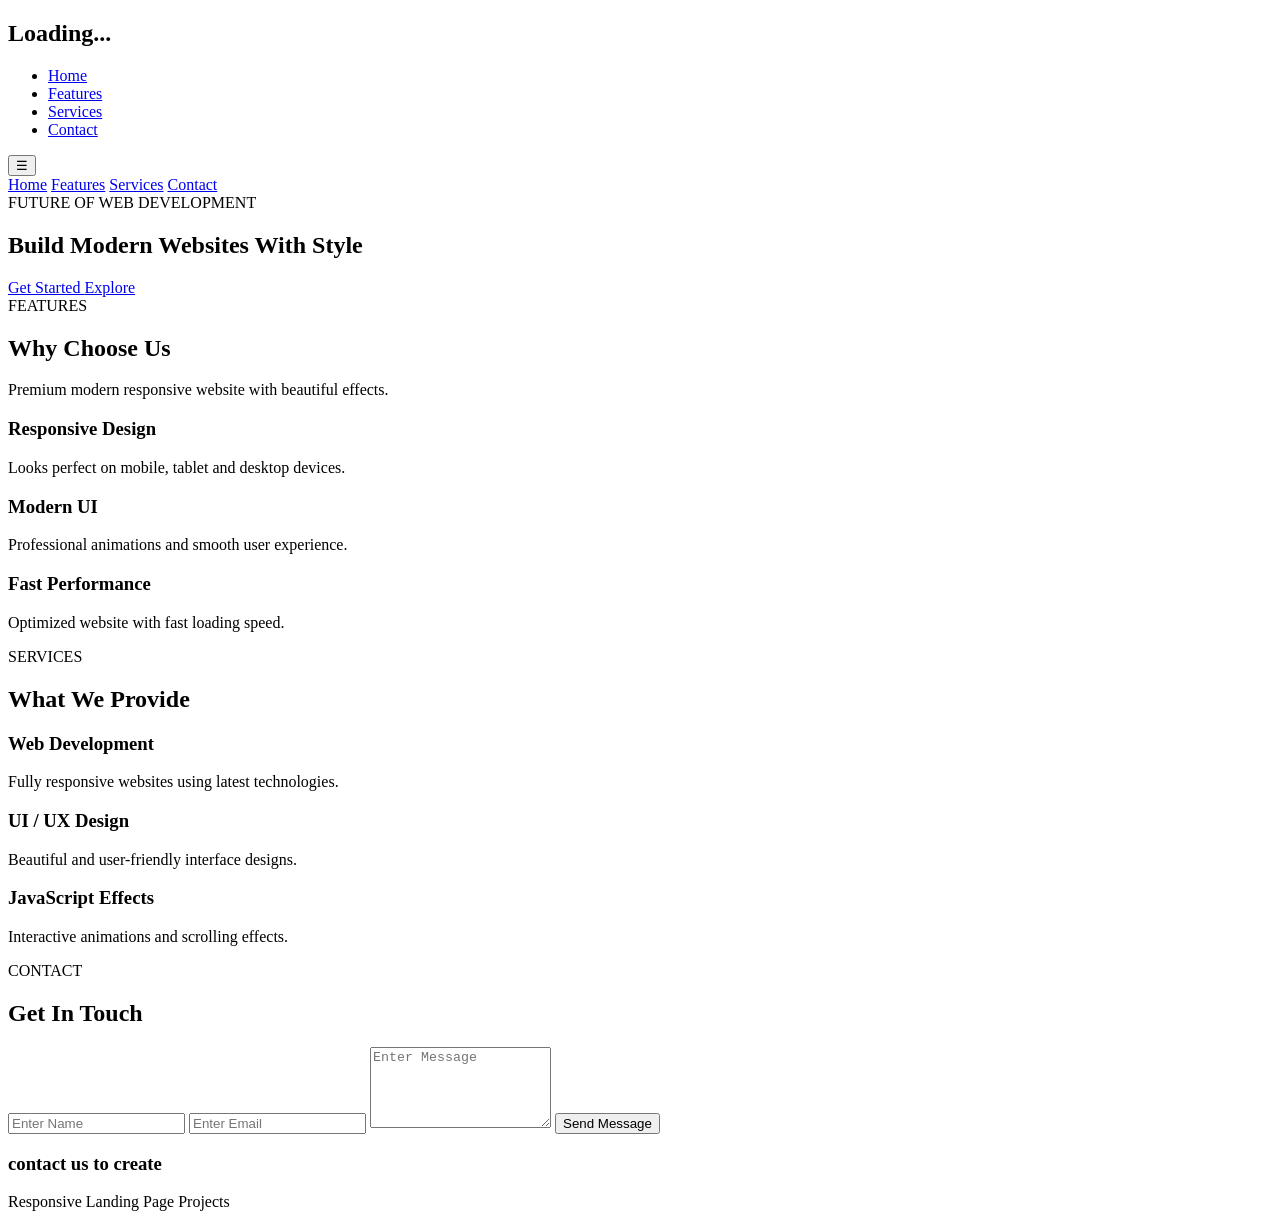
==== index.html @ 6088a10c "Rename responsive landing page/index.html to index.html" ====
<!DOCTYPE html>
<html lang="en">

<head>

  <meta charset="UTF-8" />

  <meta name="viewport" content="width=device-width, initial-scale=1.0" />

  <title>NovaTech Landing Page</title>

  <link rel="preconnect" href="https://fonts.googleapis.com">

  <link rel="preconnect" href="https://fonts.gstatic.com" crossorigin>

  <link href="https://fonts.googleapis.com/css2?family=Syne:wght@400;600;700;800&family=DM+Sans:wght@300;400;500&display=swap" rel="stylesheet">

  <link rel="stylesheet" href="style.css">

</head>

<body>

  <!-- LOADER -->

  <div id="loader">

    <div class="spinner"></div>

    <h2>Loading...</h2>

  </div>

  <!-- NAVBAR -->

  <nav id="navbar">

    <div class="logo">
    </div>

    <ul class="nav-links">

      <li><a href="#home">Home</a></li>

      <li><a href="#features">Features</a></li>

      <li><a href="#services">Services</a></li>

      <li><a href="#contact">Contact</a></li>

    </ul>

    <button id="menuBtn" class="menu-btn">

      ☰

    </button>

  </nav>

  <!-- MOBILE MENU -->

  <div id="mobileMenu" class="mobile-menu">

    <a href="#home">Home</a>

    <a href="#features">Features</a>

    <a href="#services">Services</a>

    <a href="#contact">Contact</a>

  </div>

  <!-- HERO SECTION -->

  <section id="home" class="hero">

    <div class="hero-content">

      <span class="badge">

        FUTURE OF WEB DEVELOPMENT

      </span>

      <h1>

        Build Modern <span>Websites</span> With Style

      </h1>

      <p class="typing-text"></p>

      <div class="hero-buttons">

        <a href="#features" class="btn-primary">

          Get Started

        </a>

        <a href="#services" class="btn-secondary">

          Explore

        </a>

      </div>

    </div>

    <div class="glow glow1"></div>

    <div class="glow glow2"></div>

  </section>

  <!-- FEATURES -->

  <section id="features" class="section reveal">

    <div class="section-title">

      <span>FEATURES</span>

      <h2>Why Choose Us</h2>

      <p>

        Premium modern responsive website with beautiful effects.

      </p>

    </div>

    <div class="cards">

      <div class="card">

        <h3>Responsive Design</h3>

        <p>

          Looks perfect on mobile, tablet and desktop devices.

        </p>

      </div>

      <div class="card">

        <h3>Modern UI</h3>

        <p>

          Professional animations and smooth user experience.

        </p>

      </div>

      <div class="card">

        <h3>Fast Performance</h3>

        <p>

          Optimized website with fast loading speed.

        </p>

      </div>

    </div>

  </section>

  <!-- SERVICES -->

  <section id="services" class="section dark-section reveal">

    <div class="section-title">

      <span>SERVICES</span>

      <h2>What We Provide</h2>

    </div>

    <div class="service-container">

      <div class="service-box">

        <h3>Web Development</h3>

        <p>

          Fully responsive websites using latest technologies.

        </p>

      </div>

      <div class="service-box">

        <h3>UI / UX Design</h3>

        <p>

          Beautiful and user-friendly interface designs.

        </p>

      </div>

      <div class="service-box">

        <h3>JavaScript Effects</h3>

        <p>

          Interactive animations and scrolling effects.

        </p>

      </div>

    </div>

  </section>

  <!-- CONTACT -->

  <section id="contact" class="section reveal">

    <div class="section-title">

      <span>CONTACT</span>

      <h2>Get In Touch</h2>

    </div>

    <form class="contact-form">

      <input type="text" placeholder="Enter Name" required>

      <input type="email" placeholder="Enter Email" required>

      <textarea rows="5" placeholder="Enter Message"></textarea>

      <button type="submit">

        Send Message

      </button>

    </form>

  </section>

  <!-- FOOTER -->

  <footer>

    <h3>contact us to create</h3>

    <p>

      Responsive Landing Page Projects

    </p>

  </footer>

  <script src="script.js"></script>

</body>

</html>
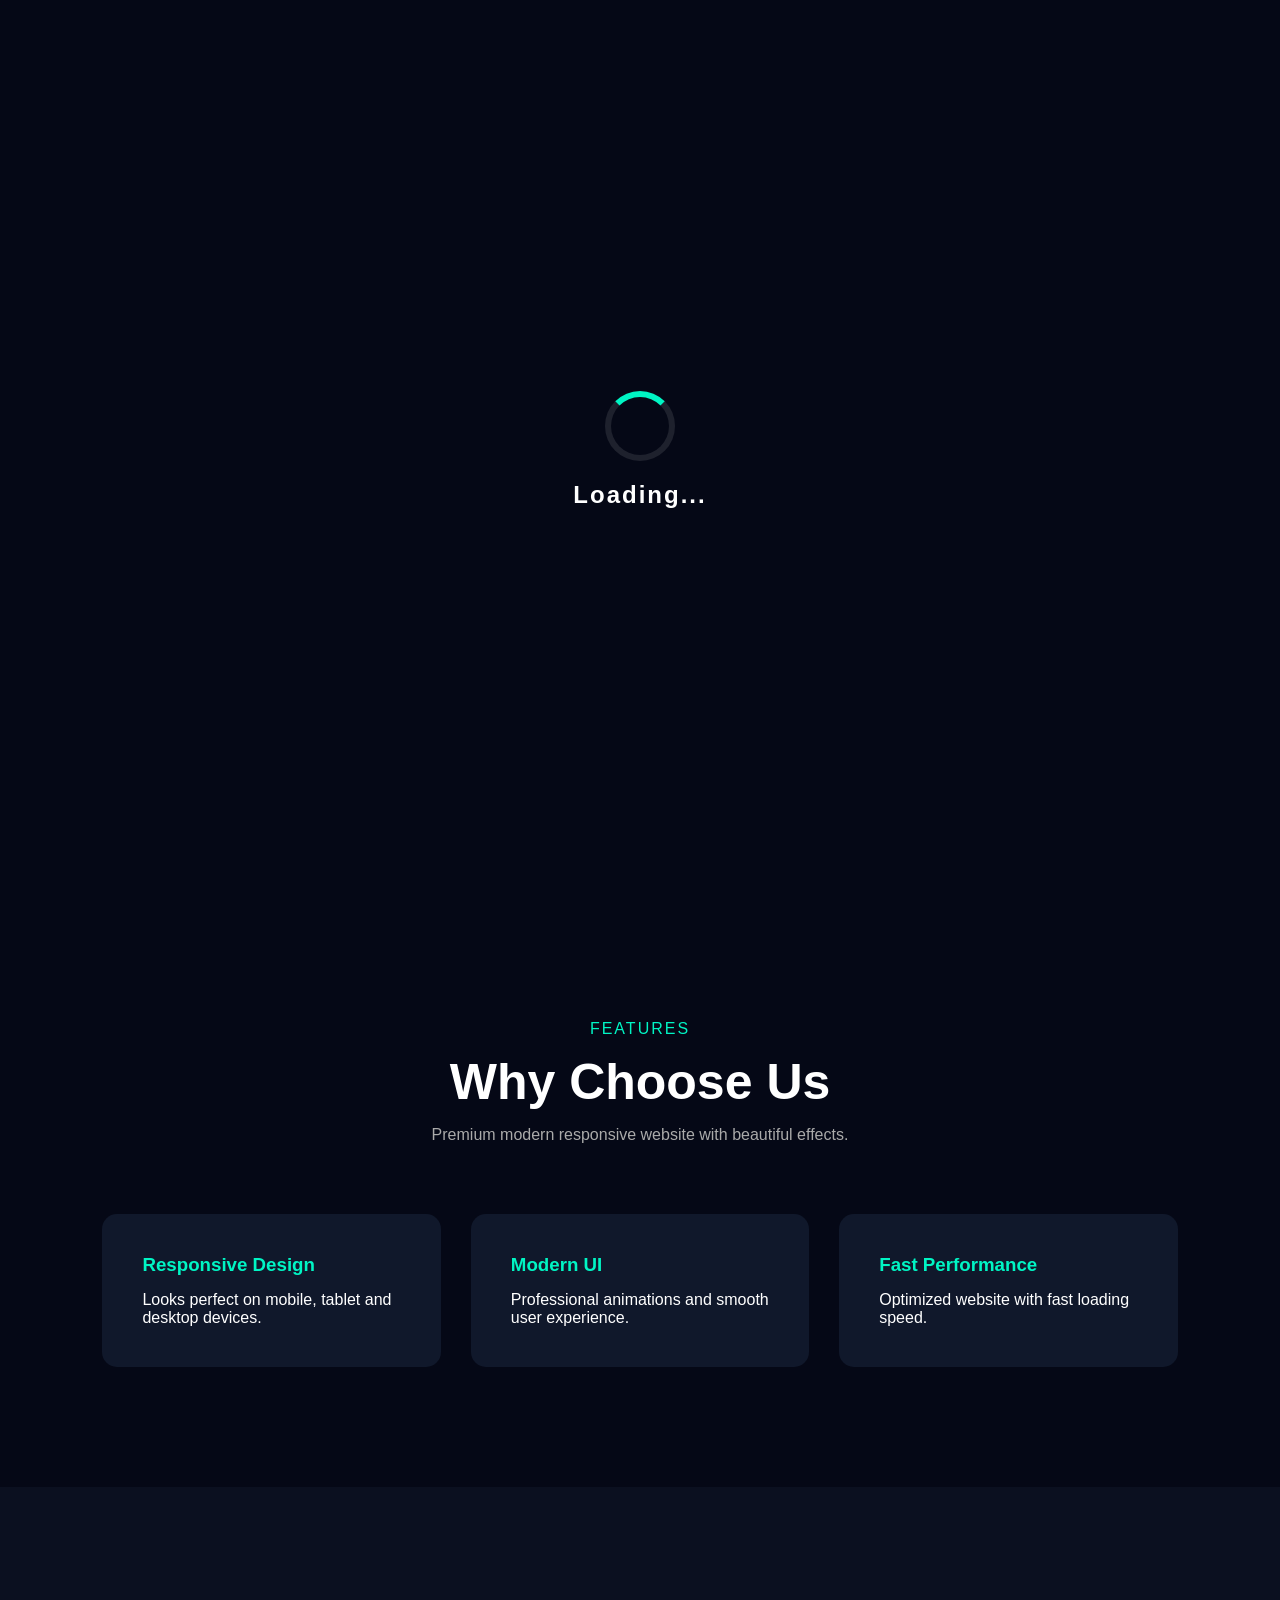
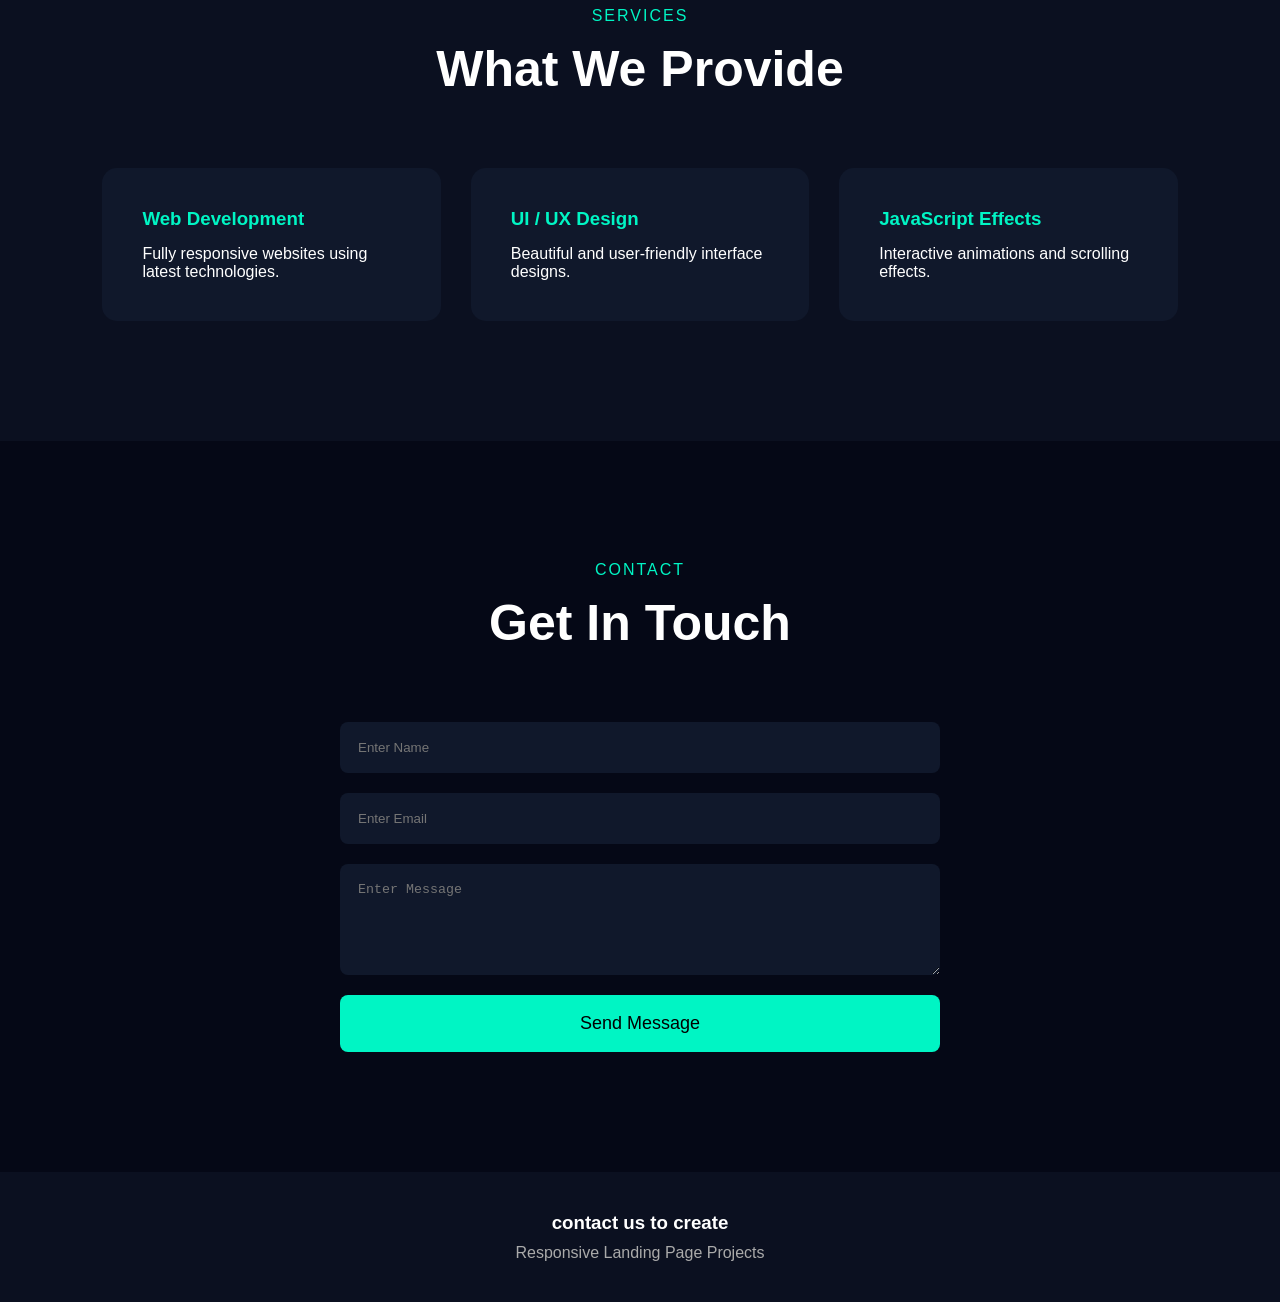
==== commit 220b7f84: "Update index.html" ====
--- a/index.html
+++ b/index.html
@@ -7,7 +7,7 @@
 
   <meta name="viewport" content="width=device-width, initial-scale=1.0" />
 
-  <title>NovaTech Landing Page</title>
+  <title>Response loading Page</title>
 
   <link rel="preconnect" href="https://fonts.googleapis.com">
 
--- a/style.css
+++ b/style.css
@@ -0,0 +1,429 @@
+*{
+  margin:0;
+  padding:0;
+  box-sizing:border-box;
+}
+
+html{
+  scroll-behavior:smooth;
+}
+
+body{
+  font-family:'DM Sans',sans-serif;
+  background:#050816;
+  color:white;
+  overflow-x:hidden;
+}
+
+/* LOADER */
+
+#loader{
+  position:fixed;
+  width:100%;
+  height:100vh;
+  background:#050816;
+  display:flex;
+  justify-content:center;
+  align-items:center;
+  flex-direction:column;
+  z-index:99999;
+}
+
+.spinner{
+  width:70px;
+  height:70px;
+  border:6px solid rgba(255,255,255,0.1);
+  border-top:6px solid #00f5c4;
+  border-radius:50%;
+  animation:spin 1s linear infinite;
+}
+
+#loader h2{
+  margin-top:20px;
+  font-family:'Syne',sans-serif;
+  letter-spacing:2px;
+}
+
+@keyframes spin{
+
+  100%{
+    transform:rotate(360deg);
+  }
+
+}
+
+/* NAVBAR */
+
+nav{
+  width:100%;
+  height:70px;
+  padding:0 8%;
+  display:flex;
+  justify-content:space-between;
+  align-items:center;
+  position:fixed;
+  top:0;
+  z-index:1000;
+  transition:0.4s;
+}
+
+nav.scrolled{
+  background:rgba(0,0,0,0.8);
+  backdrop-filter:blur(10px);
+}
+
+.logo{
+  font-size:30px;
+  font-weight:800;
+  font-family:'Syne',sans-serif;
+}
+
+.logo span{
+  color:#00f5c4;
+}
+
+.nav-links{
+  display:flex;
+  list-style:none;
+  gap:35px;
+}
+
+.nav-links a{
+  text-decoration:none;
+  color:white;
+  transition:0.3s;
+  position:relative;
+}
+
+.nav-links a::after{
+  content:'';
+  position:absolute;
+  width:0%;
+  height:2px;
+  background:#00f5c4;
+  left:0;
+  bottom:-5px;
+  transition:0.3s;
+}
+
+.nav-links a:hover::after{
+  width:100%;
+}
+
+.nav-links a:hover{
+  color:#00f5c4;
+}
+
+.menu-btn{
+  display:none;
+  background:none;
+  border:none;
+  color:white;
+  font-size:30px;
+  cursor:pointer;
+}
+
+/* MOBILE MENU */
+
+.mobile-menu{
+  position:fixed;
+  top:70px;
+  left:-100%;
+  width:100%;
+  background:#0b1020;
+  display:flex;
+  flex-direction:column;
+  text-align:center;
+  transition:0.4s;
+  z-index:999;
+}
+
+.mobile-menu a{
+  padding:20px;
+  color:white;
+  text-decoration:none;
+  border-bottom:1px solid #222;
+}
+
+.mobile-menu.active{
+  left:0;
+}
+
+/* HERO */
+
+.hero{
+  min-height:100vh;
+  display:flex;
+  justify-content:center;
+  align-items:center;
+  text-align:center;
+  padding:100px 8%;
+  position:relative;
+  overflow:hidden;
+}
+
+.hero-content{
+  position:relative;
+  z-index:10;
+}
+
+.badge{
+  display:inline-block;
+  padding:10px 20px;
+  border-radius:30px;
+  background:rgba(0,245,196,0.1);
+  border:1px solid rgba(0,245,196,0.4);
+  color:#00f5c4;
+  margin-bottom:25px;
+}
+
+.hero h1{
+  font-size:80px;
+  font-family:'Syne',sans-serif;
+  line-height:1.1;
+}
+
+.hero h1 span{
+  color:#00f5c4;
+}
+
+.typing-text{
+  margin-top:25px;
+  font-size:22px;
+  color:#aaa;
+  min-height:40px;
+}
+
+.typing-text::after{
+  content:'|';
+  animation:blink 0.7s infinite;
+}
+
+@keyframes blink{
+
+  50%{
+    opacity:0;
+  }
+
+}
+
+.hero-buttons{
+  margin-top:40px;
+  display:flex;
+  justify-content:center;
+  gap:20px;
+  flex-wrap:wrap;
+}
+
+.btn-primary,
+.btn-secondary{
+  padding:15px 35px;
+  border-radius:8px;
+  text-decoration:none;
+  transition:0.3s;
+  font-weight:600;
+}
+
+.btn-primary{
+  background:#00f5c4;
+  color:black;
+}
+
+.btn-primary:hover{
+  transform:translateY(-5px);
+}
+
+.btn-secondary{
+  border:1px solid white;
+  color:white;
+}
+
+.btn-secondary:hover{
+  background:white;
+  color:black;
+}
+
+/* GLOW EFFECT */
+
+.glow{
+  position:absolute;
+  border-radius:50%;
+  filter:blur(120px);
+}
+
+.glow1{
+  width:400px;
+  height:400px;
+  background:#7b5cf0;
+  top:-100px;
+  right:-100px;
+}
+
+.glow2{
+  width:300px;
+  height:300px;
+  background:#00f5c4;
+  bottom:-100px;
+  left:-100px;
+}
+
+/* SECTIONS */
+
+.section{
+  padding:120px 8%;
+}
+
+.section-title{
+  text-align:center;
+  margin-bottom:70px;
+}
+
+.section-title span{
+  color:#00f5c4;
+  letter-spacing:2px;
+}
+
+.section-title h2{
+  font-size:50px;
+  margin-top:15px;
+  font-family:'Syne',sans-serif;
+}
+
+.section-title p{
+  color:#aaa;
+  margin-top:15px;
+}
+
+/* CARDS */
+
+.cards{
+  display:grid;
+  grid-template-columns:repeat(auto-fit,minmax(250px,1fr));
+  gap:30px;
+}
+
+.card{
+  background:#10182b;
+  padding:40px;
+  border-radius:15px;
+  transition:0.4s;
+}
+
+.card:hover{
+  transform:translateY(-10px);
+  border:1px solid #00f5c4;
+}
+
+.card h3{
+  color:#00f5c4;
+  margin-bottom:15px;
+}
+
+/* SERVICES */
+
+.dark-section{
+  background:#0b1020;
+}
+
+.service-container{
+  display:grid;
+  grid-template-columns:repeat(auto-fit,minmax(250px,1fr));
+  gap:30px;
+}
+
+.service-box{
+  background:#10182b;
+  padding:40px;
+  border-radius:15px;
+  transition:0.4s;
+}
+
+.service-box:hover{
+  transform:scale(1.05);
+}
+
+.service-box h3{
+  color:#00f5c4;
+  margin-bottom:15px;
+}
+
+/* CONTACT */
+
+.contact-form{
+  max-width:600px;
+  margin:auto;
+  display:flex;
+  flex-direction:column;
+  gap:20px;
+}
+
+.contact-form input,
+.contact-form textarea{
+  padding:18px;
+  background:#10182b;
+  border:none;
+  border-radius:8px;
+  color:white;
+}
+
+.contact-form button{
+  padding:18px;
+  background:#00f5c4;
+  color:black;
+  border:none;
+  border-radius:8px;
+  cursor:pointer;
+  font-size:18px;
+}
+
+/* FOOTER */
+
+footer{
+  padding:40px;
+  text-align:center;
+  background:#0b1020;
+}
+
+footer p{
+  color:#aaa;
+  margin-top:10px;
+}
+
+/* SCROLL REVEAL */
+
+.reveal{
+  opacity:0;
+  transform:translateY(80px);
+  transition:1s;
+}
+
+.reveal.active{
+  opacity:1;
+  transform:translateY(0);
+}
+
+/* RESPONSIVE */
+
+@media(max-width:768px){
+
+  .nav-links{
+    display:none;
+  }
+
+  .menu-btn{
+    display:block;
+  }
+
+  .hero h1{
+    font-size:45px;
+  }
+
+  .typing-text{
+    font-size:18px;
+  }
+
+  .section-title h2{
+    font-size:35px;
+  }
+
+}
